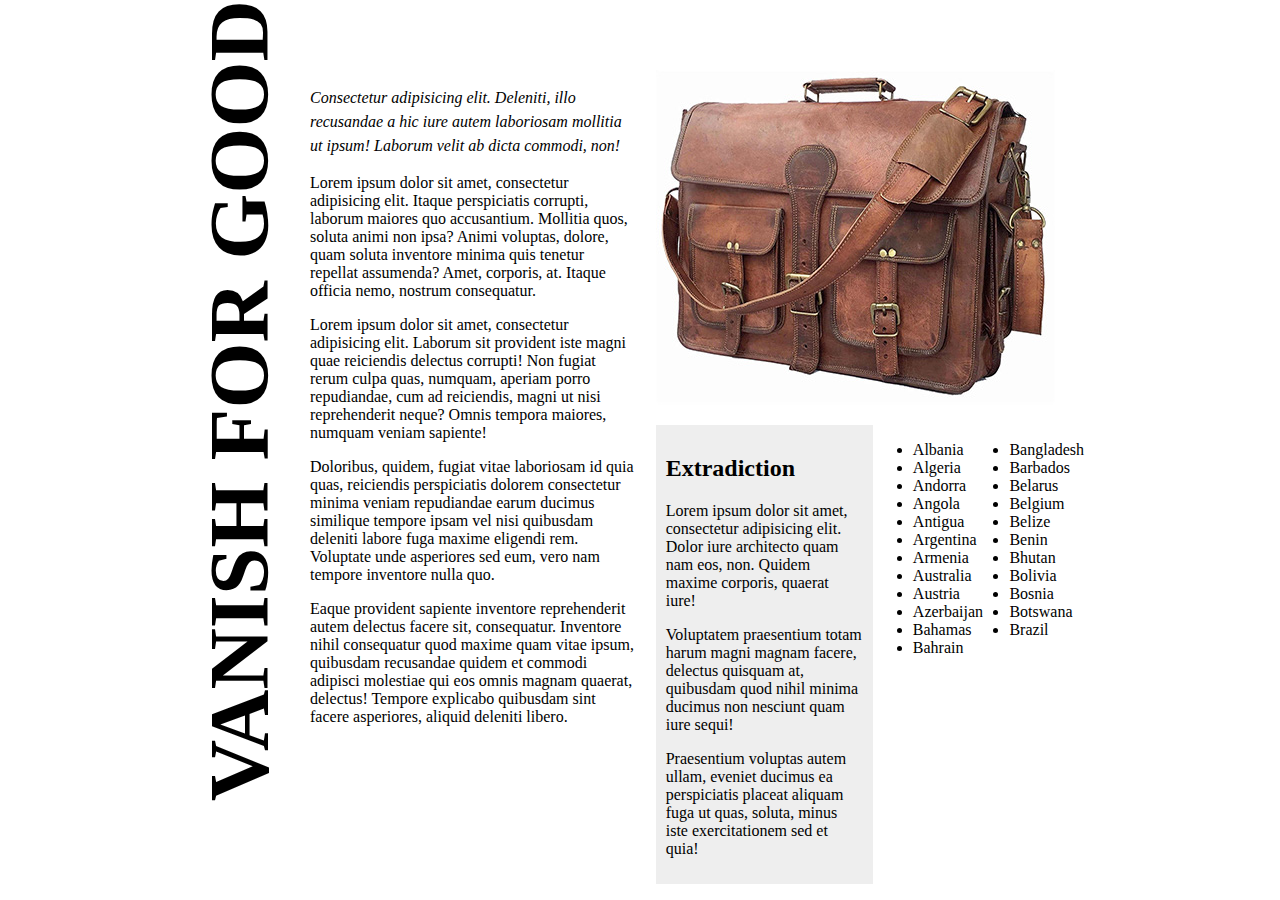
==== demo-01-vanish-for-good/index.html @ f788033b "Added first demo." ====
<!DOCTYPE html>
<html lang="en">
<head>
	<meta charset="UTF-8">
	<meta name="viewport" content="width=device-width, initial-scale=1.0">
	<link rel="stylesheet" type="text/css" href="style.css">
	<title>Document</title>
</head>
<body>
	<div class="wrapper">
		<h1>Vanish for Good</h1>

		<main>
			<p class="intro">Consectetur adipisicing elit. Deleniti, illo recusandae a hic iure autem laboriosam mollitia ut ipsum! Laborum velit ab dicta commodi, non!</p>

			<p>Lorem ipsum dolor sit amet, consectetur adipisicing elit. Itaque perspiciatis corrupti, laborum maiores quo accusantium. Mollitia quos, soluta animi non ipsa? Animi voluptas, dolore, quam soluta inventore minima quis tenetur repellat assumenda? Amet, corporis, at. Itaque officia nemo, nostrum consequatur.</p>
			
			<p>Lorem ipsum dolor sit amet, consectetur adipisicing elit. Laborum sit provident iste magni quae reiciendis delectus corrupti! Non fugiat rerum culpa quas, numquam, aperiam porro repudiandae, cum ad reiciendis, magni ut nisi reprehenderit neque? Omnis tempora maiores, numquam veniam sapiente!</p>
			<p>Doloribus, quidem, fugiat vitae laboriosam id quia quas, reiciendis perspiciatis dolorem consectetur minima veniam repudiandae earum ducimus similique tempore ipsam vel nisi quibusdam deleniti labore fuga maxime eligendi rem. Voluptate unde asperiores sed eum, vero nam tempore inventore nulla quo.</p>
			<p>Eaque provident sapiente inventore reprehenderit autem delectus facere sit, consequatur. Inventore nihil consequatur quod maxime quam vitae ipsum, quibusdam recusandae quidem et commodi adipisci molestiae qui eos omnis magnam quaerat, delectus! Tempore explicabo quibusdam sint facere asperiores, aliquid deleniti libero.</p>
		</main>

		<img src="/img/leather-bag.jpg" alt="Leather bag">

		<aside>
			<div>
				<h2>Extradiction</h2>

				<p>Lorem ipsum dolor sit amet, consectetur adipisicing elit. Dolor iure architecto quam nam eos, non. Quidem maxime corporis, quaerat iure!</p>
			
				<p>Voluptatem praesentium totam harum magni magnam facere, delectus quisquam at, quibusdam quod nihil minima ducimus non nesciunt quam iure sequi!</p>
				
				<p>Praesentium voluptas autem ullam, eveniet ducimus ea perspiciatis placeat aliquam fuga ut quas, soluta, minus iste exercitationem sed et quia!</p>
			</div>

			<ul>
				<li>Albania</li>
				<li>Algeria</li>
				<li>Andorra</li>
				<li>Angola</li>
				<li>Antigua</li>
				<li>Argentina</li>
				<li>Armenia</li>
				<li>Australia</li>
				<li>Austria</li>
				<li>Azerbaijan</li>
				<li>Bahamas</li>
				<li>Bahrain</li>
				<li>Bangladesh</li>
				<li>Barbados</li>
				<li>Belarus</li>
				<li>Belgium</li>
				<li>Belize</li>
				<li>Benin</li>
				<li>Bhutan</li>
				<li>Bolivia</li>
				<li>Bosnia</li>
				<li>Botswana</li>
				<li>Brazil</li>
			</ul>
		</aside>		
	</div>
</body>
</html>
---- demo-01-vanish-for-good/style.css ----
body {
	margin: 0;
	padding: 0;
}

.wrapper {
	grid-gap: 20px;
	grid-template-columns: 100px 3fr 4fr;
	grid-template-rows: 50px auto auto;
	max-width: 900px;
	margin: 0 auto;
	padding: 0 20px;
}

@media(min-width: 800px) {
	.wrapper {
		display: grid;
	}
}

h1 {
	grid-row: 1 / -1;	
	margin: 0;
	text-transform: uppercase;
	font-size: 85px;
}

@media(min-width: 800px) {
	h1 {
		writing-mode: sideways-lr;
		text-align: right;
	}
}

img {
	grid-row: 2;
	grid-column: 3;
	max-width: 100%;
}

main {
	grid-row: 2 / span 2;
	grid-column: 2;
}

.intro {
	line-height: 1.5;
	font-style: italic;
}

aside {
	grid-row: 3;
	grid-column: 3;	
	grid-template-columns: 1fr 1fr;
}

@media(min-width: 400px) {
	aside {
		display: grid;
	}
}

aside > div {
	background-color: #eee;
	padding: 10px;
}

ul {
	column-count: 2;
}
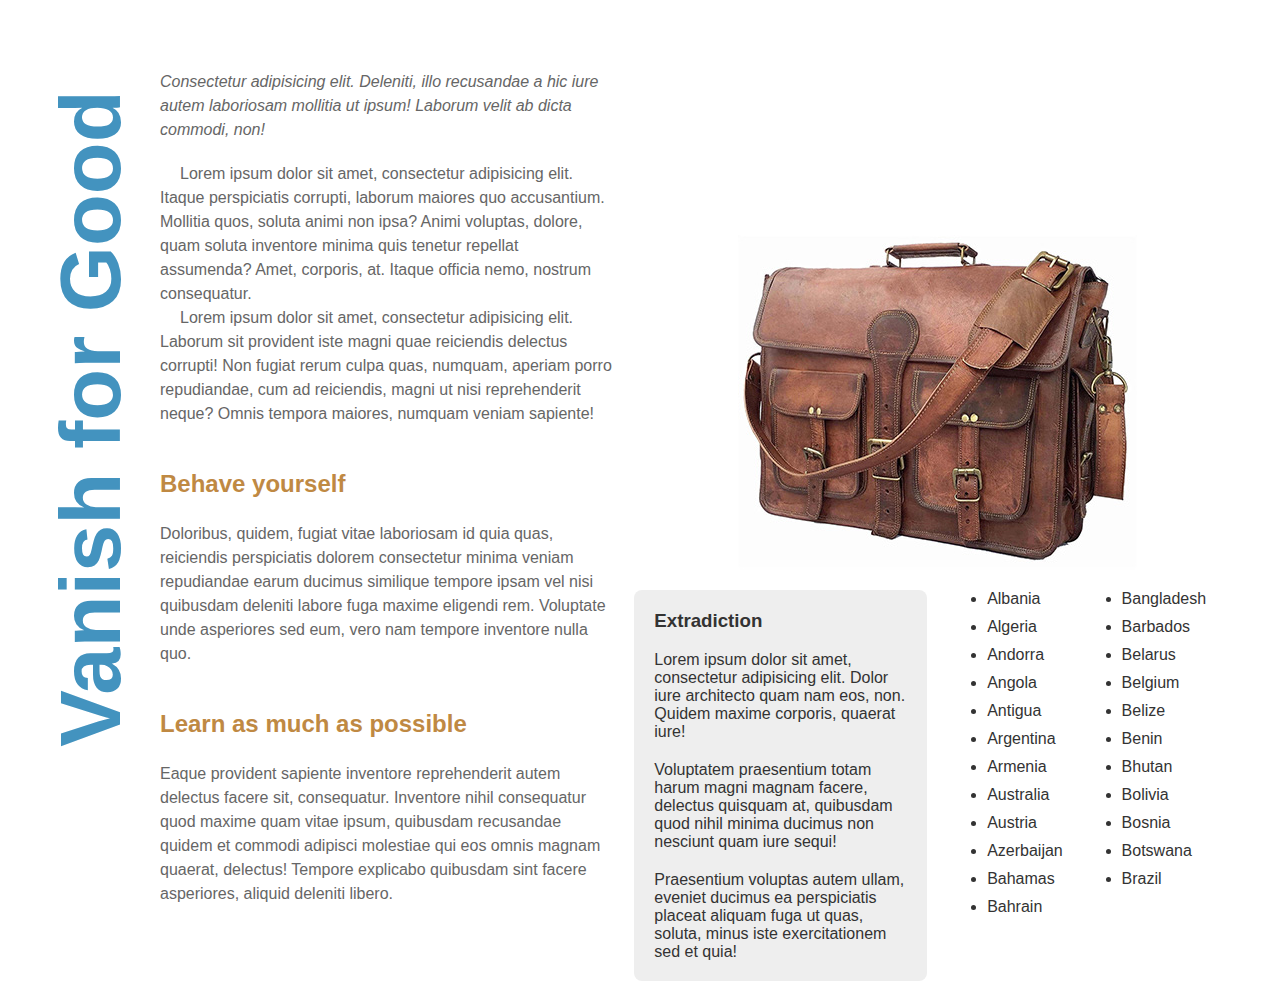
==== commit 9f77cd2e: "Updated styling of demo" ====
--- a/demo-01-vanish-for-good/index.html
+++ b/demo-01-vanish-for-good/index.html
@@ -7,7 +7,7 @@
 	<title>Document</title>
 </head>
 <body>
-	<div class="wrapper">
+	<section class="wrapper">
 		<h1>Vanish for Good</h1>
 
 		<main>
@@ -16,15 +16,21 @@
 			<p>Lorem ipsum dolor sit amet, consectetur adipisicing elit. Itaque perspiciatis corrupti, laborum maiores quo accusantium. Mollitia quos, soluta animi non ipsa? Animi voluptas, dolore, quam soluta inventore minima quis tenetur repellat assumenda? Amet, corporis, at. Itaque officia nemo, nostrum consequatur.</p>
 			
 			<p>Lorem ipsum dolor sit amet, consectetur adipisicing elit. Laborum sit provident iste magni quae reiciendis delectus corrupti! Non fugiat rerum culpa quas, numquam, aperiam porro repudiandae, cum ad reiciendis, magni ut nisi reprehenderit neque? Omnis tempora maiores, numquam veniam sapiente!</p>
+			
+			<h2>Behave yourself</h2>
+
 			<p>Doloribus, quidem, fugiat vitae laboriosam id quia quas, reiciendis perspiciatis dolorem consectetur minima veniam repudiandae earum ducimus similique tempore ipsam vel nisi quibusdam deleniti labore fuga maxime eligendi rem. Voluptate unde asperiores sed eum, vero nam tempore inventore nulla quo.</p>
+			
+			<h2>Learn as much as possible</h2>
+
 			<p>Eaque provident sapiente inventore reprehenderit autem delectus facere sit, consequatur. Inventore nihil consequatur quod maxime quam vitae ipsum, quibusdam recusandae quidem et commodi adipisci molestiae qui eos omnis magnam quaerat, delectus! Tempore explicabo quibusdam sint facere asperiores, aliquid deleniti libero.</p>
 		</main>
 
-		<img src="/img/leather-bag.jpg" alt="Leather bag">
+		<img src="/img/leather-bag.jpg" class="bag" alt="Leather bag">
 
 		<aside>
 			<div>
-				<h2>Extradiction</h2>
+				<h3>Extradiction</h3>
 
 				<p>Lorem ipsum dolor sit amet, consectetur adipisicing elit. Dolor iure architecto quam nam eos, non. Quidem maxime corporis, quaerat iure!</p>
 			
@@ -59,6 +65,6 @@
 				<li>Brazil</li>
 			</ul>
 		</aside>		
-	</div>
+	</section>
 </body>
 </html>--- a/demo-01-vanish-for-good/style.css
+++ b/demo-01-vanish-for-good/style.css
@@ -1,70 +1,122 @@
+/* Body
+------------------------------- */
+
 body {
 	margin: 0;
 	padding: 0;
+	font-family: sans-serif;
+	color: #666;
 }
+
+/* Wrapper
+------------------------------- */
 
 .wrapper {
 	grid-gap: 20px;
 	grid-template-columns: 100px 3fr 4fr;
-	grid-template-rows: 50px auto auto;
-	max-width: 900px;
+	grid-template-rows: 50px 500px auto;
+	max-width: 1200px;
 	margin: 0 auto;
 	padding: 0 20px;
 }
 
-@media(min-width: 800px) {
+@media(min-width: 1024px) {
 	.wrapper {
 		display: grid;
 	}
 }
 
-h1 {
-	grid-row: 1 / -1;	
-	margin: 0;
-	text-transform: uppercase;
-	font-size: 85px;
-}
-
-@media(min-width: 800px) {
-	h1 {
-		writing-mode: sideways-lr;
-		text-align: right;
-	}
-}
-
-img {
-	grid-row: 2;
-	grid-column: 3;
-	max-width: 100%;
-}
+/* Main
+------------------------------- */
 
 main {
 	grid-row: 2 / span 2;
 	grid-column: 2;
 }
 
+h1 {
+	color: #4393bf;
+	grid-row: 2 / -1;	
+	margin: 20px 0 20px 0;
+	font-size: 44px;
+	line-height: 1.2;
+}
+
+@media(min-width: 1024px) {
+	h1 {
+		writing-mode: vertical-rl;
+		transform: rotate(180deg);
+		text-align: right;
+		font-size: 85px;
+	}
+}
+
+h2 {
+	margin-top: 40px;
+	color: #bf8943;
+	line-height: 1.5;
+}
+
+main p {
+	margin: 0 0;
+	line-height: 1.5;
+}
+
+main p + p {
+	text-indent: 20px;
+}
+
 .intro {
+	margin: 0 0 20px 0;
 	line-height: 1.5;
 	font-style: italic;
 }
+
+.bag {
+	grid-row: 2;
+	grid-column: 3;
+	justify-self: center;
+	align-self: end;
+	max-width: 100%;
+}
+
+/* Aside
+------------------------------- */
 
 aside {
 	grid-row: 3;
 	grid-column: 3;	
 	grid-template-columns: 1fr 1fr;
+	color: #333;
 }
 
 @media(min-width: 400px) {
 	aside {
 		display: grid;
+		grid-gap: 20px;
 	}
 }
 
 aside > div {
+	margin-bottom: 20px;
+	padding: 20px;
+	border-radius: 8px;
 	background-color: #eee;
-	padding: 10px;
 }
 
-ul {
+aside h3 {
+	margin-top: 0;
+}
+
+aside p + p {
+	margin: 20px 0 0 0;
+}
+
+aside ul {
+	margin-top: 0;
 	column-count: 2;
+}
+
+aside li + li {
+	margin-top: 10px;
 }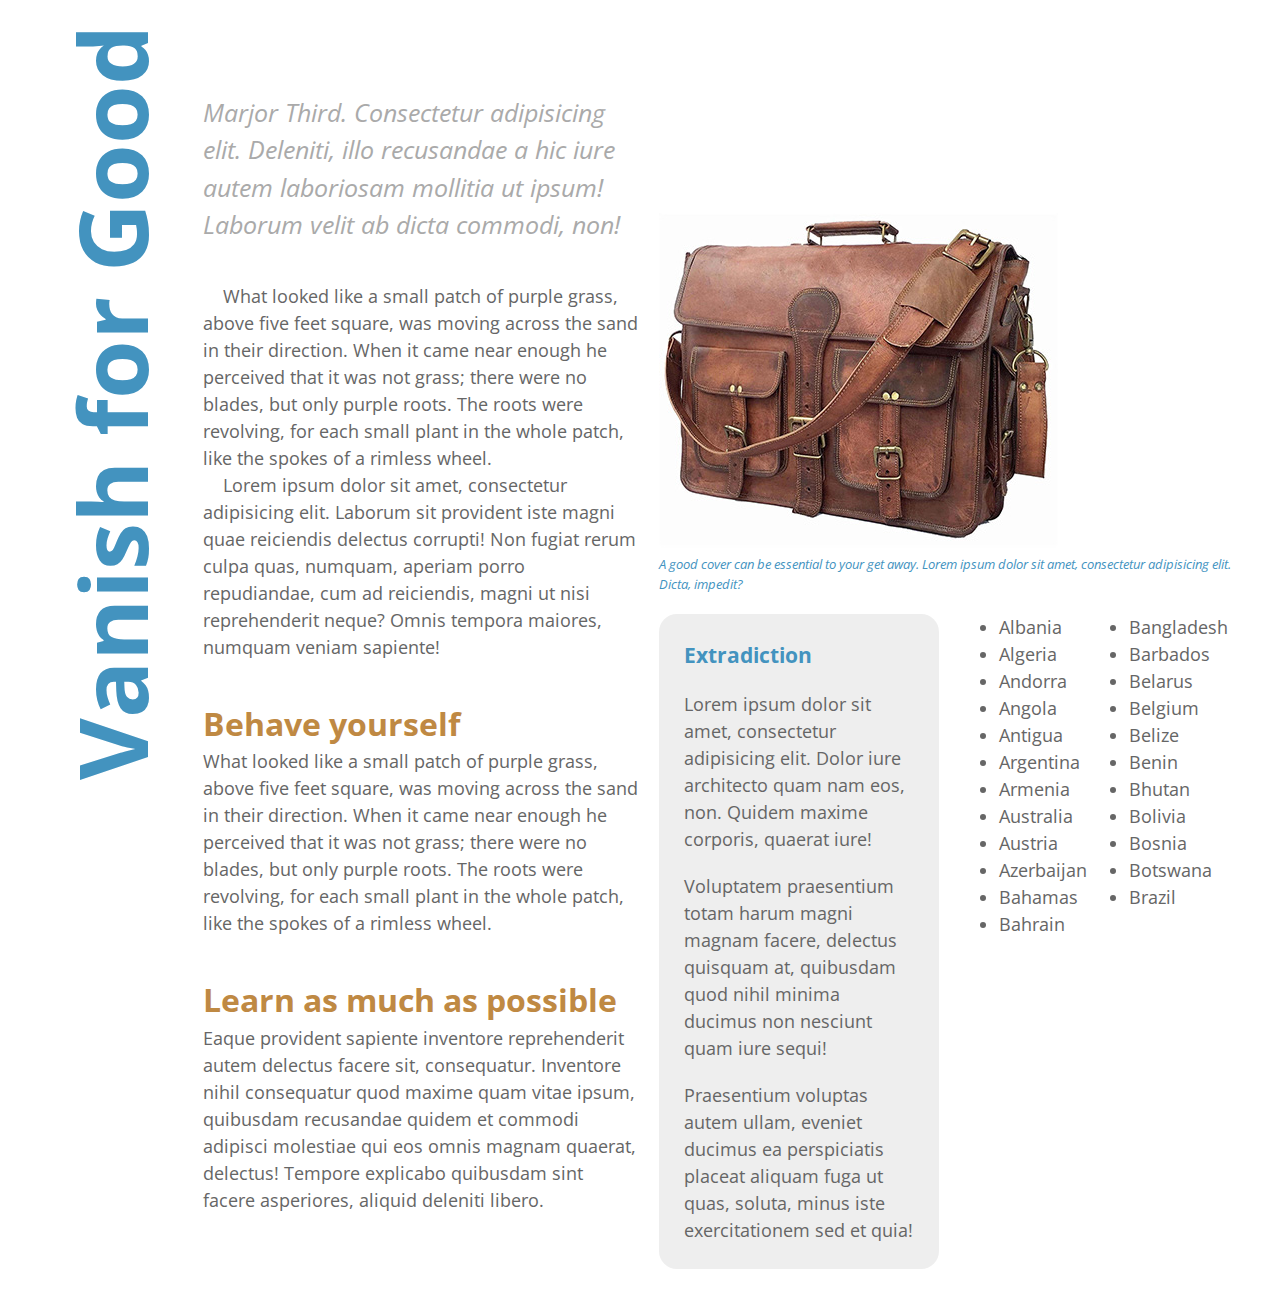
==== commit 25064876: "Updated examples and layout with CSS custom properties" ====
--- a/demo-01-vanish-for-good/index.html
+++ b/demo-01-vanish-for-good/index.html
@@ -3,33 +3,42 @@
 <head>
 	<meta charset="UTF-8">
 	<meta name="viewport" content="width=device-width, initial-scale=1.0">
+
+	<link href="https://fonts.googleapis.com/css?family=Open+Sans|Open+Sans+Condensed:300&display=swap" rel="stylesheet"> 
 	<link rel="stylesheet" type="text/css" href="style.css">
-	<title>Document</title>
+
+	<title>Vanish for Good - Inspired by Art Direction for the Web, by Andy Clarke</title>
 </head>
 <body>
 	<section class="wrapper">
 		<h1>Vanish for Good</h1>
 
 		<main>
-			<p class="intro">Consectetur adipisicing elit. Deleniti, illo recusandae a hic iure autem laboriosam mollitia ut ipsum! Laborum velit ab dicta commodi, non!</p>
+			<p class="intro">Marjor Third. Consectetur adipisicing elit. Deleniti, illo recusandae a hic iure autem laboriosam mollitia ut ipsum! Laborum velit ab dicta commodi, non!</p>
 
-			<p>Lorem ipsum dolor sit amet, consectetur adipisicing elit. Itaque perspiciatis corrupti, laborum maiores quo accusantium. Mollitia quos, soluta animi non ipsa? Animi voluptas, dolore, quam soluta inventore minima quis tenetur repellat assumenda? Amet, corporis, at. Itaque officia nemo, nostrum consequatur.</p>
+			<p>What looked like a small patch of purple grass, above five feet square, was moving across the sand in their direction. When it came near enough he perceived that it was not grass; there were no blades, but only purple roots. The roots were revolving, for each small plant in the whole patch, like the spokes of a rimless wheel.</p>
 			
 			<p>Lorem ipsum dolor sit amet, consectetur adipisicing elit. Laborum sit provident iste magni quae reiciendis delectus corrupti! Non fugiat rerum culpa quas, numquam, aperiam porro repudiandae, cum ad reiciendis, magni ut nisi reprehenderit neque? Omnis tempora maiores, numquam veniam sapiente!</p>
 			
 			<h2>Behave yourself</h2>
 
-			<p>Doloribus, quidem, fugiat vitae laboriosam id quia quas, reiciendis perspiciatis dolorem consectetur minima veniam repudiandae earum ducimus similique tempore ipsam vel nisi quibusdam deleniti labore fuga maxime eligendi rem. Voluptate unde asperiores sed eum, vero nam tempore inventore nulla quo.</p>
+			<p>What looked like a small patch of purple grass, above five feet square, was moving across the sand in their direction. When it came near enough he perceived that it was not grass; there were no blades, but only purple roots. The roots were revolving, for each small plant in the whole patch, like the spokes of a rimless wheel.</p>
 			
 			<h2>Learn as much as possible</h2>
 
 			<p>Eaque provident sapiente inventore reprehenderit autem delectus facere sit, consequatur. Inventore nihil consequatur quod maxime quam vitae ipsum, quibusdam recusandae quidem et commodi adipisci molestiae qui eos omnis magnam quaerat, delectus! Tempore explicabo quibusdam sint facere asperiores, aliquid deleniti libero.</p>
 		</main>
 
-		<img src="/img/leather-bag.jpg" class="bag" alt="Leather bag">
+		<figure class="bag">
+			<img src="/img/leather-bag.jpg" alt="Leather bag">
+
+			<figcaption>
+				A good cover can be essential to your get away. Lorem ipsum dolor sit amet, consectetur adipisicing elit. Dicta, impedit?
+			</figcaption>
+		</figure>
 
 		<aside>
-			<div>
+			<article>
 				<h3>Extradiction</h3>
 
 				<p>Lorem ipsum dolor sit amet, consectetur adipisicing elit. Dolor iure architecto quam nam eos, non. Quidem maxime corporis, quaerat iure!</p>
@@ -37,7 +46,7 @@
 				<p>Voluptatem praesentium totam harum magni magnam facere, delectus quisquam at, quibusdam quod nihil minima ducimus non nesciunt quam iure sequi!</p>
 				
 				<p>Praesentium voluptas autem ullam, eveniet ducimus ea perspiciatis placeat aliquam fuga ut quas, soluta, minus iste exercitationem sed et quia!</p>
-			</div>
+			</article>
 
 			<ul>
 				<li>Albania</li>
--- a/demo-01-vanish-for-good/style.css
+++ b/demo-01-vanish-for-good/style.css
@@ -1,23 +1,60 @@
+/* Vars
+------------------------------- */
+
+:root {
+	/* Colors
+	------------------------------- */
+	
+	--color-00: #666;
+	--color-01: #4393bf;
+	--color-02: #bf8943;
+	--color-03: #eee;
+
+	/* 	Typographic scale: Base size 16px, scale 1.250 Major Third (https://type-scale.com/?size=16&scale=1.250&text=Vanish%20for%20Good&font=Open%20Sans%20Condensed&fontweight=400&bodyfont=Open%20Sans&bodyfontweight=400&lineheight=1.5&backgroundcolor=white&fontcolor=%23333&preview=false)
+	------------------------------- */
+
+	--scale--3: 8.19px;
+	--scale--2: 10.24px;
+	--scale--1: 12.8px;
+	--scale-00: 18px;
+	--scale-01: 20px;
+	--scale-02: 25px;
+	--scale-03: 32.25px;
+	--scale-04: 39.06px;
+	--scale-05: 48.83px;
+	--scale-06: 61.04px;
+	--scale-07: 76.29px;
+	--scale-08: 95.37px;
+
+	/* Font
+	------------------------------- */
+	
+	--font-00: "Open Sans", Arial, sans-serif;
+	--font-02: "Open Sans Condensed", Arial, sans-serif;
+}
+
 /* Body
 ------------------------------- */
 
 body {
-	margin: 0;
+	margin: var(--scale-02) 0;
 	padding: 0;
-	font-family: sans-serif;
-	color: #666;
+	font-family: var(--font-00);
+	font-size: var(--scale-00);
+	line-height: 1.5;
+	color: var(--color-00);
 }
 
 /* Wrapper
 ------------------------------- */
 
 .wrapper {
-	grid-gap: 20px;
-	grid-template-columns: 100px 3fr 4fr;
-	grid-template-rows: 50px 500px auto;
+	grid-gap: var(--scale-01);
+	grid-template-columns: min-content 3fr 4fr;
+	grid-template-rows: var(--scale-05) 500px auto;
 	max-width: 1200px;
 	margin: 0 auto;
-	padding: 0 20px;
+	padding: 0 var(--scale-01);
 }
 
 @media(min-width: 1024px) {
@@ -35,42 +72,51 @@
 }
 
 h1 {
-	color: #4393bf;
-	grid-row: 2 / -1;	
-	margin: 20px 0 20px 0;
-	font-size: 44px;
-	line-height: 1.2;
+	grid-row: 1 / -1;	
+	margin: 0;
+	padding: 0;
+	font-size: var(--scale-05);
+	font-family: var(--font-01);
+	color: var(--color-01);
 }
 
 @media(min-width: 1024px) {
 	h1 {
+		transform: rotate(180deg);
 		writing-mode: vertical-rl;
-		transform: rotate(180deg);
 		text-align: right;
-		font-size: 85px;
+		font-size: var(--scale-08);
 	}
 }
 
 h2 {
-	margin-top: 40px;
-	color: #bf8943;
-	line-height: 1.5;
+	margin: var(--scale-04) 0 0 0;
+	color: var(--color-02);
+	font-family: var(--font-02);
+	font-size: var(--scale-03);
 }
 
 main p {
-	margin: 0 0;
+	margin: 0;
 	line-height: 1.5;
 }
 
 main p + p {
-	text-indent: 20px;
+	text-indent: var(--scale-01);
 }
 
+/* Intro paragraph
+------------------------------- */
+
 .intro {
-	margin: 0 0 20px 0;
-	line-height: 1.5;
+	margin: 0 0 var(--scale-04) 0;
+	font-size: var(--scale-02);
 	font-style: italic;
+	color: #aaa;
 }
+
+/* Bag image
+------------------------------- */
 
 .bag {
 	grid-row: 2;
@@ -78,6 +124,19 @@
 	justify-self: center;
 	align-self: end;
 	max-width: 100%;
+	margin: var(--scale-03) 0;
+}
+
+@media(min-width: 1024px) {
+	.bag {
+		margin: 0;
+	}
+}
+
+.bag figcaption {
+	font-size: var(--scale--1);
+	color: var(--color-01);
+	font-style: italic;
 }
 
 /* Aside
@@ -87,36 +146,33 @@
 	grid-row: 3;
 	grid-column: 3;	
 	grid-template-columns: 1fr 1fr;
-	color: #333;
+	color: var(--color-00);
 }
 
 @media(min-width: 400px) {
 	aside {
 		display: grid;
-		grid-gap: 20px;
+		grid-gap: var(--scale-01);
 	}
 }
 
-aside > div {
-	margin-bottom: 20px;
-	padding: 20px;
-	border-radius: 8px;
+aside > article {
+	margin-bottom: var(--scale-01);
+	padding: var(--scale-02);
+	border-radius: var(--scale-00);
 	background-color: #eee;
 }
 
 aside h3 {
 	margin-top: 0;
+	color: var(--color-01);
 }
 
 aside p + p {
-	margin: 20px 0 0 0;
+	margin: var(--scale-01) 0 0 0;
 }
 
 aside ul {
 	margin-top: 0;
 	column-count: 2;
-}
-
-aside li + li {
-	margin-top: 10px;
 }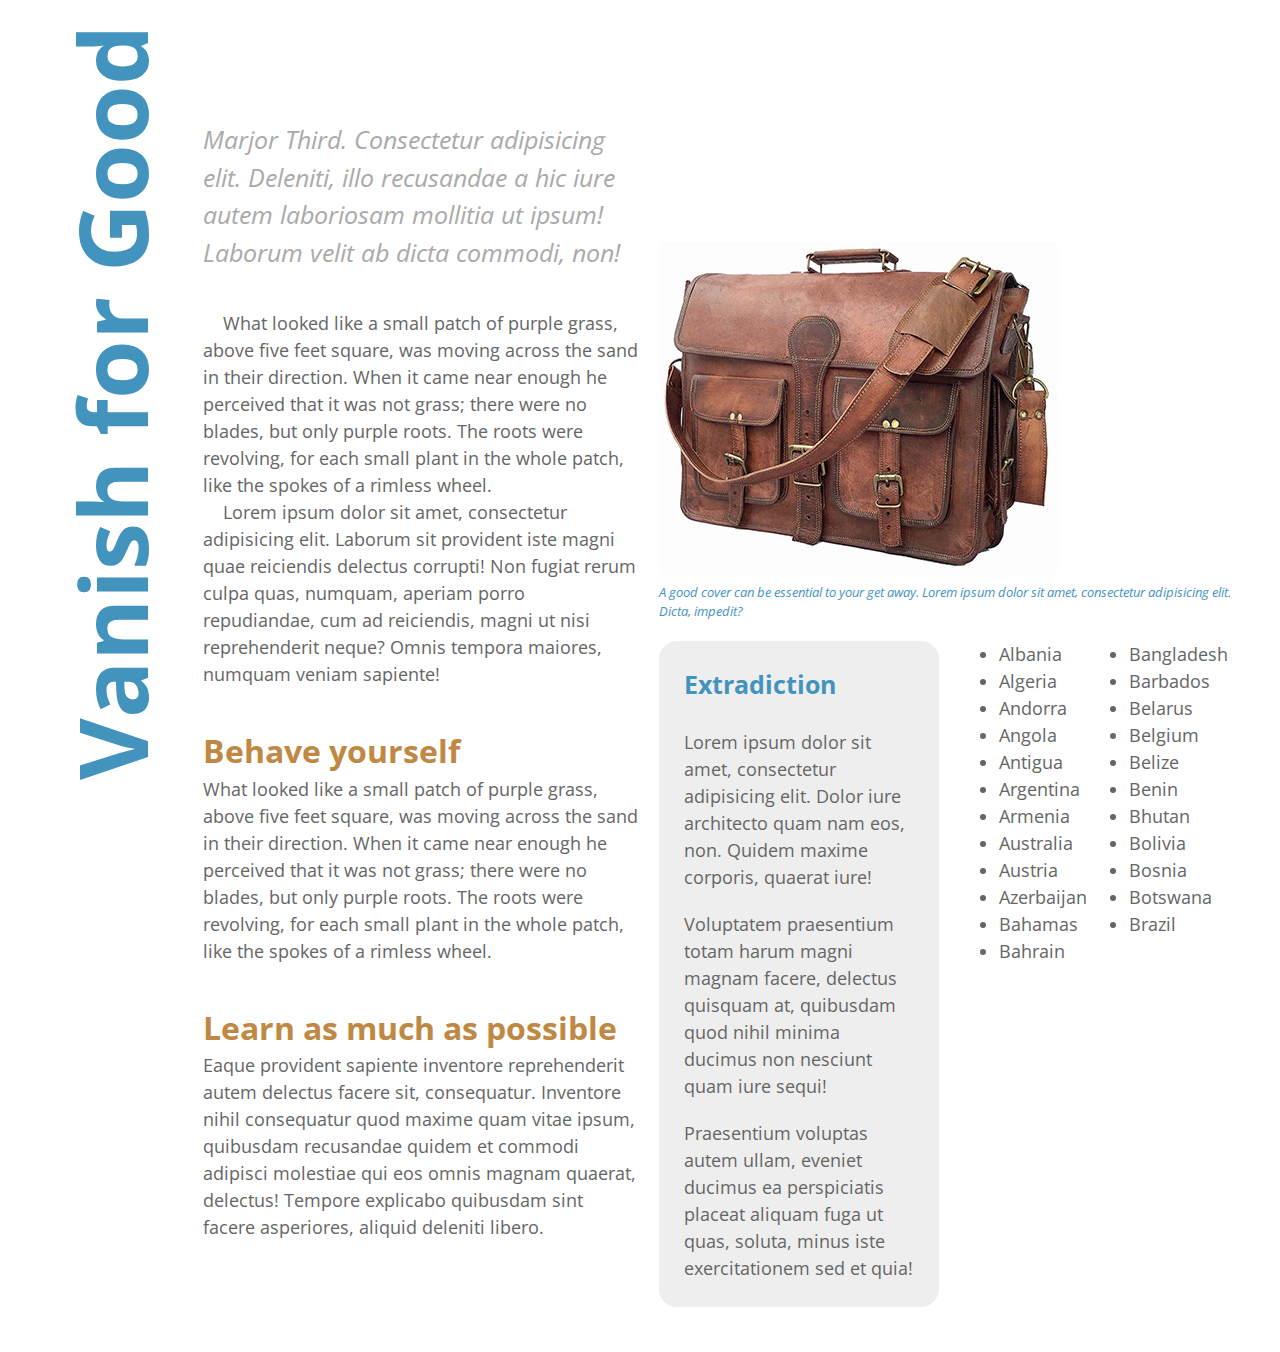
==== commit 45112aec: "Removed class names in favour of pure HTML" ====
--- a/demo-01-vanish-for-good/index.html
+++ b/demo-01-vanish-for-good/index.html
@@ -10,11 +10,11 @@
 	<title>Vanish for Good - Inspired by Art Direction for the Web, by Andy Clarke</title>
 </head>
 <body>
-	<section class="wrapper">
+	<section>
 		<h1>Vanish for Good</h1>
 
 		<main>
-			<p class="intro">Marjor Third. Consectetur adipisicing elit. Deleniti, illo recusandae a hic iure autem laboriosam mollitia ut ipsum! Laborum velit ab dicta commodi, non!</p>
+			<p>Marjor Third. Consectetur adipisicing elit. Deleniti, illo recusandae a hic iure autem laboriosam mollitia ut ipsum! Laborum velit ab dicta commodi, non!</p>
 
 			<p>What looked like a small patch of purple grass, above five feet square, was moving across the sand in their direction. When it came near enough he perceived that it was not grass; there were no blades, but only purple roots. The roots were revolving, for each small plant in the whole patch, like the spokes of a rimless wheel.</p>
 			
@@ -29,7 +29,7 @@
 			<p>Eaque provident sapiente inventore reprehenderit autem delectus facere sit, consequatur. Inventore nihil consequatur quod maxime quam vitae ipsum, quibusdam recusandae quidem et commodi adipisci molestiae qui eos omnis magnam quaerat, delectus! Tempore explicabo quibusdam sint facere asperiores, aliquid deleniti libero.</p>
 		</main>
 
-		<figure class="bag">
+		<figure>
 			<img src="/img/leather-bag.jpg" alt="Leather bag">
 
 			<figcaption>
--- a/demo-01-vanish-for-good/style.css
+++ b/demo-01-vanish-for-good/style.css
@@ -45,20 +45,20 @@
 	color: var(--color-00);
 }
 
-/* Wrapper
+/* Section
 ------------------------------- */
 
-.wrapper {
+section {
+	grid-template-rows: [headline-start] var(--scale-07) [content-start-start] 500px [sidebar-start] auto;
+	grid-template-columns: [headline-start] min-content [content-start] 3fr [sidebar-start] 4fr [sidebar-end];
 	grid-gap: var(--scale-01);
-	grid-template-columns: min-content 3fr 4fr;
-	grid-template-rows: var(--scale-05) 500px auto;
 	max-width: 1200px;
 	margin: 0 auto;
 	padding: 0 var(--scale-01);
 }
 
 @media(min-width: 1024px) {
-	.wrapper {
+	section {
 		display: grid;
 	}
 }
@@ -108,7 +108,7 @@
 /* Intro paragraph
 ------------------------------- */
 
-.intro {
+main p:first-child {
 	margin: 0 0 var(--scale-04) 0;
 	font-size: var(--scale-02);
 	font-style: italic;
@@ -118,7 +118,7 @@
 /* Bag image
 ------------------------------- */
 
-.bag {
+figure {
 	grid-row: 2;
 	grid-column: 3;
 	justify-self: center;
@@ -128,12 +128,12 @@
 }
 
 @media(min-width: 1024px) {
-	.bag {
+	figure {
 		margin: 0;
 	}
 }
 
-.bag figcaption {
+figure figcaption {
 	font-size: var(--scale--1);
 	color: var(--color-01);
 	font-style: italic;
@@ -145,7 +145,8 @@
 aside {
 	grid-row: 3;
 	grid-column: 3;	
-	grid-template-columns: 1fr 1fr;
+	grid-template-columns: [article-start] 1fr [list-start] 1fr [list-end];
+	grid-gap: var(--scale-01);
 	color: var(--color-00);
 }
 
@@ -164,8 +165,9 @@
 }
 
 aside h3 {
-	margin-top: 0;
+	margin: 0 0 var(--scale-02);
 	color: var(--color-01);
+	font-size: var(--scale-02);
 }
 
 aside p + p {
